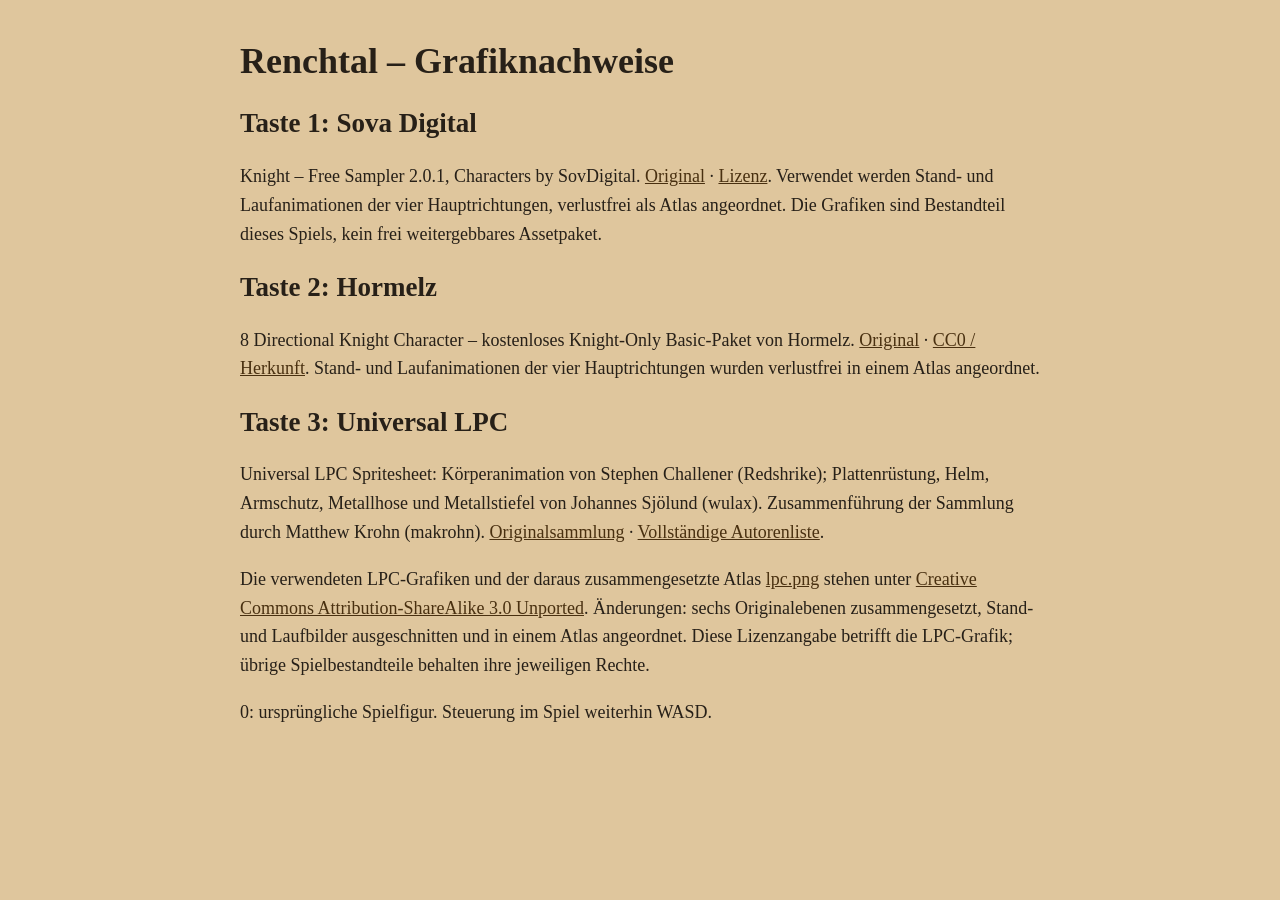
==== credits.html @ 9be514f1 "Add files via upload" ====
<!doctype html><html lang="de"><meta charset="utf-8"><meta name="viewport" content="width=device-width,initial-scale=1"><title>Renchtal – Grafiknachweise</title><style>body{margin:40px auto;max-width:800px;padding:0 24px;background:#dfc69d;color:#272018;font:18px/1.6 Georgia,serif}a{color:#493010}h1,h2{line-height:1.2}</style><h1>Renchtal – Grafiknachweise</h1>
<h2>Taste 1: Sova Digital</h2><p>Knight – Free Sampler 2.0.1, Characters by SovDigital. <a href="https://sovdigital.itch.io/free-knight">Original</a> · <a href="assets/player/variants/SOVA-LICENSE.txt">Lizenz</a>. Verwendet werden Stand- und Laufanimationen der vier Hauptrichtungen, verlustfrei als Atlas angeordnet. Die Grafiken sind Bestandteil dieses Spiels, kein frei weitergebbares Assetpaket.</p>
<h2>Taste 2: Hormelz</h2><p>8 Directional Knight Character – kostenloses Knight-Only Basic-Paket von Hormelz. <a href="https://hormelz.itch.io/8-directional-knight">Original</a> · <a href="assets/player/variants/HORMELZ-LICENSE.txt">CC0 / Herkunft</a>. Stand- und Laufanimationen der vier Hauptrichtungen wurden verlustfrei in einem Atlas angeordnet.</p>
<h2>Taste 3: Universal LPC</h2><p>Universal LPC Spritesheet: Körperanimation von Stephen Challener (Redshrike); Plattenrüstung, Helm, Armschutz, Metallhose und Metallstiefel von Johannes Sjölund (wulax). Zusammenführung der Sammlung durch Matthew Krohn (makrohn). <a href="https://github.com/makrohn/Universal-LPC-spritesheet">Originalsammlung</a> · <a href="assets/player/variants/LPC-AUTHORS.txt">Vollständige Autorenliste</a>.</p><p>Die verwendeten LPC-Grafiken und der daraus zusammengesetzte Atlas <a href="assets/player/variants/lpc.png">lpc.png</a> stehen unter <a href="assets/player/variants/LPC-CC-BY-SA-3.0.txt">Creative Commons Attribution-ShareAlike 3.0 Unported</a>. Änderungen: sechs Originalebenen zusammengesetzt, Stand- und Laufbilder ausgeschnitten und in einem Atlas angeordnet. Diese Lizenzangabe betrifft die LPC-Grafik; übrige Spielbestandteile behalten ihre jeweiligen Rechte.</p><p>0: ursprüngliche Spielfigur. Steuerung im Spiel weiterhin WASD.</p></html>
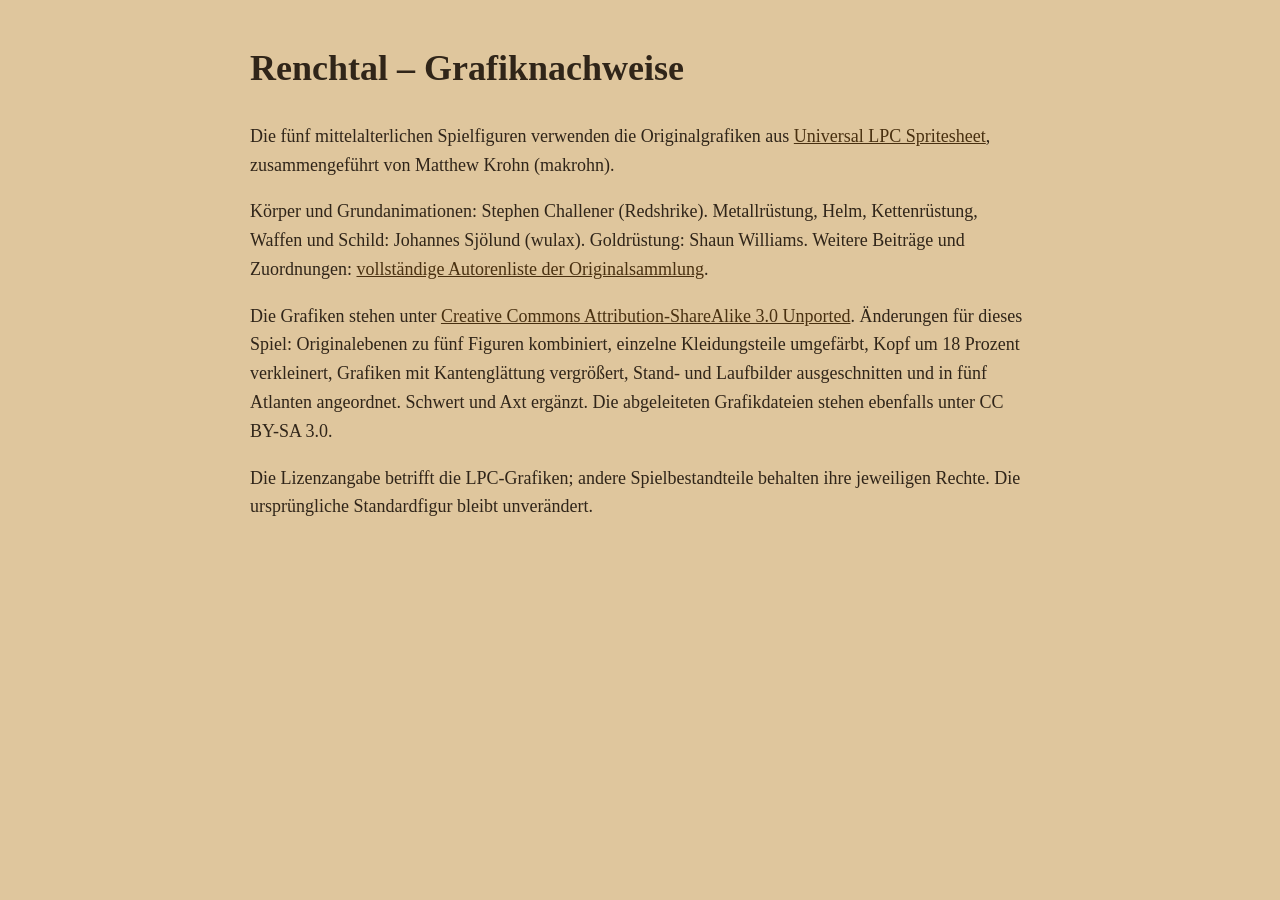
==== commit 25c58d86: "Add files via upload" ====
--- a/credits.html
+++ b/credits.html
@@ -1,4 +1 @@
-<!doctype html><html lang="de"><meta charset="utf-8"><meta name="viewport" content="width=device-width,initial-scale=1"><title>Renchtal – Grafiknachweise</title><style>body{margin:40px auto;max-width:800px;padding:0 24px;background:#dfc69d;color:#272018;font:18px/1.6 Georgia,serif}a{color:#493010}h1,h2{line-height:1.2}</style><h1>Renchtal – Grafiknachweise</h1>
-<h2>Taste 1: Sova Digital</h2><p>Knight – Free Sampler 2.0.1, Characters by SovDigital. <a href="https://sovdigital.itch.io/free-knight">Original</a> · <a href="assets/player/variants/SOVA-LICENSE.txt">Lizenz</a>. Verwendet werden Stand- und Laufanimationen der vier Hauptrichtungen, verlustfrei als Atlas angeordnet. Die Grafiken sind Bestandteil dieses Spiels, kein frei weitergebbares Assetpaket.</p>
-<h2>Taste 2: Hormelz</h2><p>8 Directional Knight Character – kostenloses Knight-Only Basic-Paket von Hormelz. <a href="https://hormelz.itch.io/8-directional-knight">Original</a> · <a href="assets/player/variants/HORMELZ-LICENSE.txt">CC0 / Herkunft</a>. Stand- und Laufanimationen der vier Hauptrichtungen wurden verlustfrei in einem Atlas angeordnet.</p>
-<h2>Taste 3: Universal LPC</h2><p>Universal LPC Spritesheet: Körperanimation von Stephen Challener (Redshrike); Plattenrüstung, Helm, Armschutz, Metallhose und Metallstiefel von Johannes Sjölund (wulax). Zusammenführung der Sammlung durch Matthew Krohn (makrohn). <a href="https://github.com/makrohn/Universal-LPC-spritesheet">Originalsammlung</a> · <a href="assets/player/variants/LPC-AUTHORS.txt">Vollständige Autorenliste</a>.</p><p>Die verwendeten LPC-Grafiken und der daraus zusammengesetzte Atlas <a href="assets/player/variants/lpc.png">lpc.png</a> stehen unter <a href="assets/player/variants/LPC-CC-BY-SA-3.0.txt">Creative Commons Attribution-ShareAlike 3.0 Unported</a>. Änderungen: sechs Originalebenen zusammengesetzt, Stand- und Laufbilder ausgeschnitten und in einem Atlas angeordnet. Diese Lizenzangabe betrifft die LPC-Grafik; übrige Spielbestandteile behalten ihre jeweiligen Rechte.</p><p>0: ursprüngliche Spielfigur. Steuerung im Spiel weiterhin WASD.</p></html>+<!doctype html><html lang="de"><meta charset="utf-8"><meta name="viewport" content="width=device-width,initial-scale=1"><title>Renchtal – Grafiknachweise</title><style>body{max-width:780px;margin:40px auto;padding:0 24px;background:#dfc69d;color:#302519;font:18px/1.6 Georgia,serif}a{color:#493010}</style><h1>Renchtal – Grafiknachweise</h1><p>Die fünf mittelalterlichen Spielfiguren verwenden die Originalgrafiken aus <a href="https://github.com/makrohn/Universal-LPC-spritesheet">Universal LPC Spritesheet</a>, zusammengeführt von Matthew Krohn (makrohn).</p><p>Körper und Grundanimationen: Stephen Challener (Redshrike). Metallrüstung, Helm, Kettenrüstung, Waffen und Schild: Johannes Sjölund (wulax). Goldrüstung: Shaun Williams. Weitere Beiträge und Zuordnungen: <a href="assets/player/medieval/AUTHORS.txt">vollständige Autorenliste der Originalsammlung</a>.</p><p>Die Grafiken stehen unter <a href="assets/player/medieval/cc-by-sa-3.0.txt">Creative Commons Attribution-ShareAlike 3.0 Unported</a>. Änderungen für dieses Spiel: Originalebenen zu fünf Figuren kombiniert, einzelne Kleidungsteile umgefärbt, Kopf um 18 Prozent verkleinert, Grafiken mit Kantenglättung vergrößert, Stand- und Laufbilder ausgeschnitten und in fünf Atlanten angeordnet. Schwert und Axt ergänzt. Die abgeleiteten Grafikdateien stehen ebenfalls unter CC BY-SA 3.0.</p><p>Die Lizenzangabe betrifft die LPC-Grafiken; andere Spielbestandteile behalten ihre jeweiligen Rechte. Die ursprüngliche Standardfigur bleibt unverändert.</p></html>
